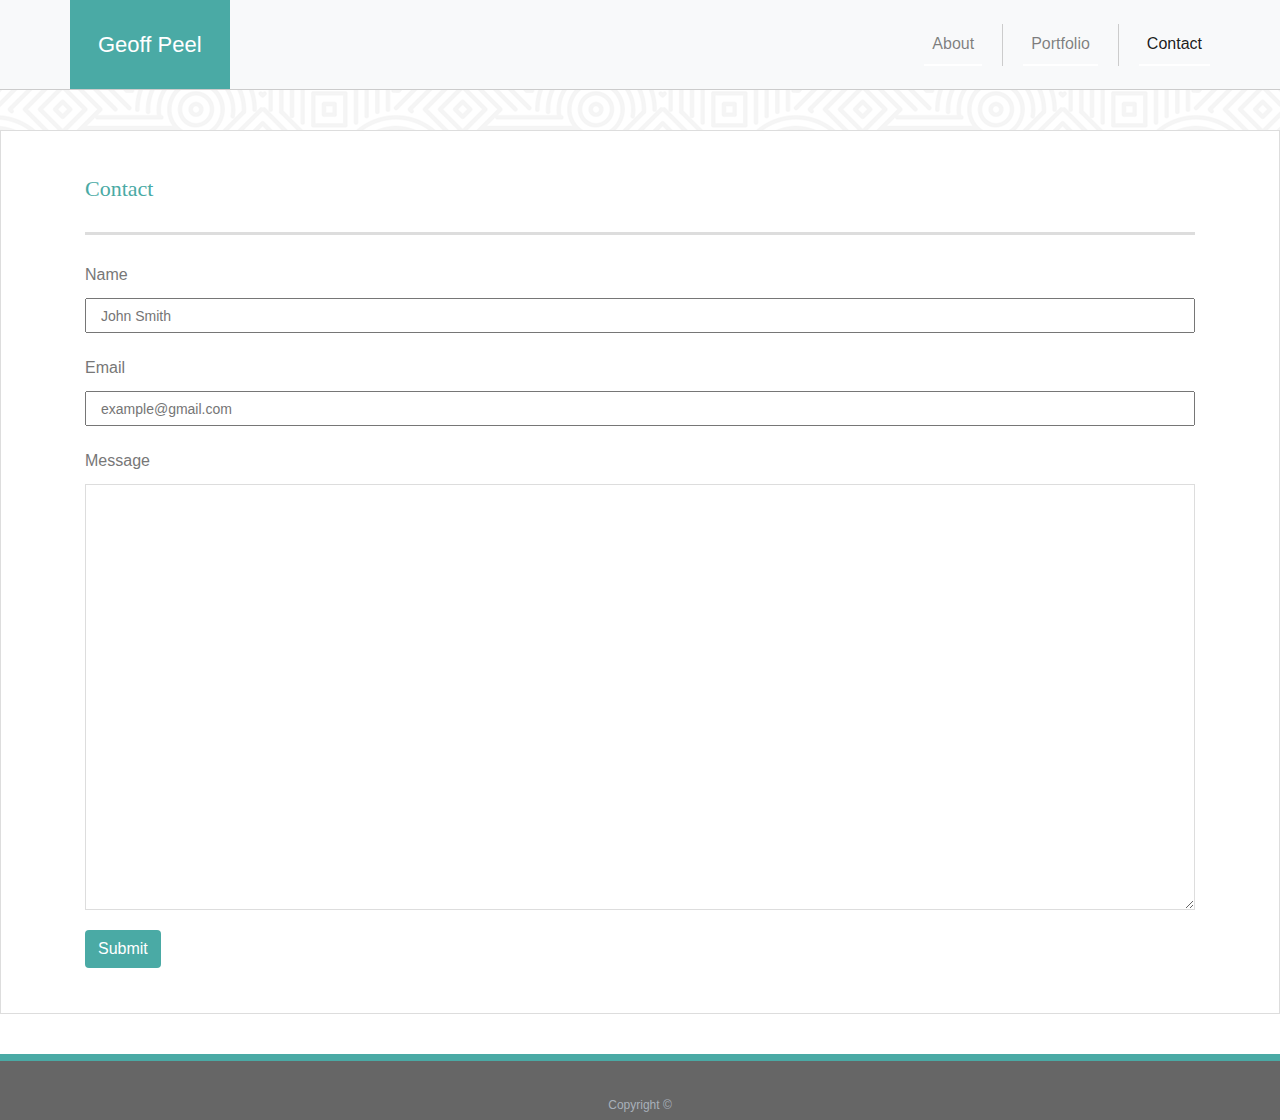
==== contact.html @ 92e3704a "create html pages, began styling" ====
<!doctype html>
<html lang="en">

<head>
    <!-- Required meta tags -->
    <meta charset="utf-8">
    <meta name="viewport" content="width=device-width, initial-scale=1, shrink-to-fit=no">

    <!-- Bootstrap CSS -->
    <link rel="stylesheet" href="https://maxcdn.bootstrapcdn.com/bootstrap/4.0.0/css/bootstrap.min.css" integrity="sha384-Gn5384xqQ1aoWXA+058RXPxPg6fy4IWvTNh0E263XmFcJlSAwiGgFAW/dAiS6JXm"
        crossorigin="anonymous">
    <link rel="stylesheet" type="text/css" href="style.css">

    <title>Contact | Geoff Peel's Portfolio</title>
</head>

<body>
    <header>
        <nav class="navbar navbar-expand-md navbar-light bg-light">
            <div class="container">
                <a class="navbar-brand" href="index.html">Geoff Peel</a>
                <button class="navbar-toggler" type="button" data-toggle="collapse" data-target="#main-nav" aria-controls="main-nav"
                    aria-expanded="false" aria-label="Toggle navigation">
                    <span class="navbar-toggler-icon"></span>
                </button>
                <div class="collapse navbar-collapse" id="main-nav">
                    <ul class="navbar-nav ml-auto">
                        <li class="nav-item">
                            <a class="nav-link" href="index.html">About
                                <span class="sr-only">(current)</span>
                            </a>
                        </li>
                        <li class="nav-item">
                            <a class="nav-link" href="portfolio.html">Portfolio</a>
                        </li>
                        <li class="nav-item">
                            <a class="nav-link active" href="contact.html">Contact</a>
                        </li>
                    </ul>
                </div>
            </div>
        </nav>
    </header>
    <section class="contact">
        <div class="container">
            <div class="row">
                <div class="col-12">
                    <h2 class="content-heading">Contact</h2>
                    <form>
                        <label for="name">Name</label>
                        <input type="text" name="name" id="name" placeholder="John Smith">
                        <label for="email">Email</label>
                        <input type="email" id="email" name="email" placeholder="example@gmail.com">
                        <label for="message">Message</label>
                        <textarea id="message" rows="16"></textarea>
                        <button class="btn" type="submit">Submit</button>
                    </form>
                </div>
            </div>
        </div>
    </section>
    <footer class="text-center">
        <div class="container">
            <div class="row">
                <div class="col-12">
                    <p class="copyright">Copyright &copy;</p>
                </div>
            </div>
        </div>
    </footer>
---- style.css ----
body {
    padding:0;
    margin: 0;
    font-family: Arial, 'Helvetica Neue', Helvetica, sans-serif;
    font-size: 16px;
    color: #777;
    background: url('images/hypnotize.png');
    background-attachment: fixed;
}

h1, h2, h3, h4, h5, h6 {
    font-family: Georgia, 'Times New Roman', Times, serif;
    color: #4aaaa5;
}

header, .about-me, .portfolio, .contact {
    background-color: #fff;
}

header {
    border-bottom: 1px solid #ccc;
}

header li {
    padding: 0 20px;
    border-right: 1px solid #ccc;
}

header li a {
    padding-bottom: 4px;
    border-bottom: 2px solid #fff;
    text-decoration: none;
    color: #777;
    transition: all 0.3s ease-in;
}

header li a:hover {
    border-bottom-color: #4A97DD;
}

header li:last-of-type {
    padding-right: 0;
    border-right: none;
}

footer {
    background-color: #666;
    border-top: 7px solid #4aaaa5;
    color: #A8B0BA;
    font-size: 12px;
}

footer p {
    margin-top: 35px;
    padding-bottom: 6px;
    margin-bottom: 0px;
}

.navbar {
    padding-top: 0;
    padding-bottom: 0;
}
.navbar .container {
    padding: 0;
}

.navbar-light .navbar-brand {
    color: #fff;
}

.navbar-brand {
    display: inline-block;
    color: #fff;
    background-color: #4aaaa5;
    padding: 28px;
    margin: 0;
    font-size: 22px;
    transition: all 0.3s ease-in;
}

.navbar-brand:hover, button:hover, figure:hover figcaption h3 {
    background-color: #4A97DD;
}

.about-me, .portfolio, .contact {
    margin-top: 40px;
    margin-bottom: 40px;
    padding: 45px 30px;
    line-height: 1.875;
    border: 1px solid #ddd;
}

.content-heading {
    font-size: 22px;
    padding-bottom: 30px;
    border-bottom: 3px solid #ddd;
    margin-top: 0;
    margin-bottom: 25px;
    transition: all 0.3s ease-in;
    cursor: none;
}

.content-heading:hover {
    color: #4A97DD;
}

.portfolio figcaption {
    position: relative;
    bottom: 65px;
    left: 0;
    right: 0;
    transition: all 0.3s ease-in;
}

figure:hover figcaption {
    bottom: 45px;
}


.portfolio figcaption h3 {
    color: #fff;
    background-color: #4aaaa5;
    text-align: center;
    margin: 0;
    transition: all 0.3s ease-in;
}

input, textarea {
    display: block;
    width: 100%;
    margin-bottom: 20px;
    font-size: 14px;
}

input {
    height: 35px;
    text-indent: 12px;
}

input::placeholder {
    text-indent: 12px;
    font-size: 14px;
}

textarea {
    border-color: #ddd;
}

button {
    background-color: #4aaaa5;
    color: #fff;
    font-size: 16px;
    padding: 14px 30px;
    border: none;
    transition: all 0.3s ease-in;
}

@media screen and (min-width: 768px) {
    .headshot {
        max-height: 150px;
        width: auto;
    }
}
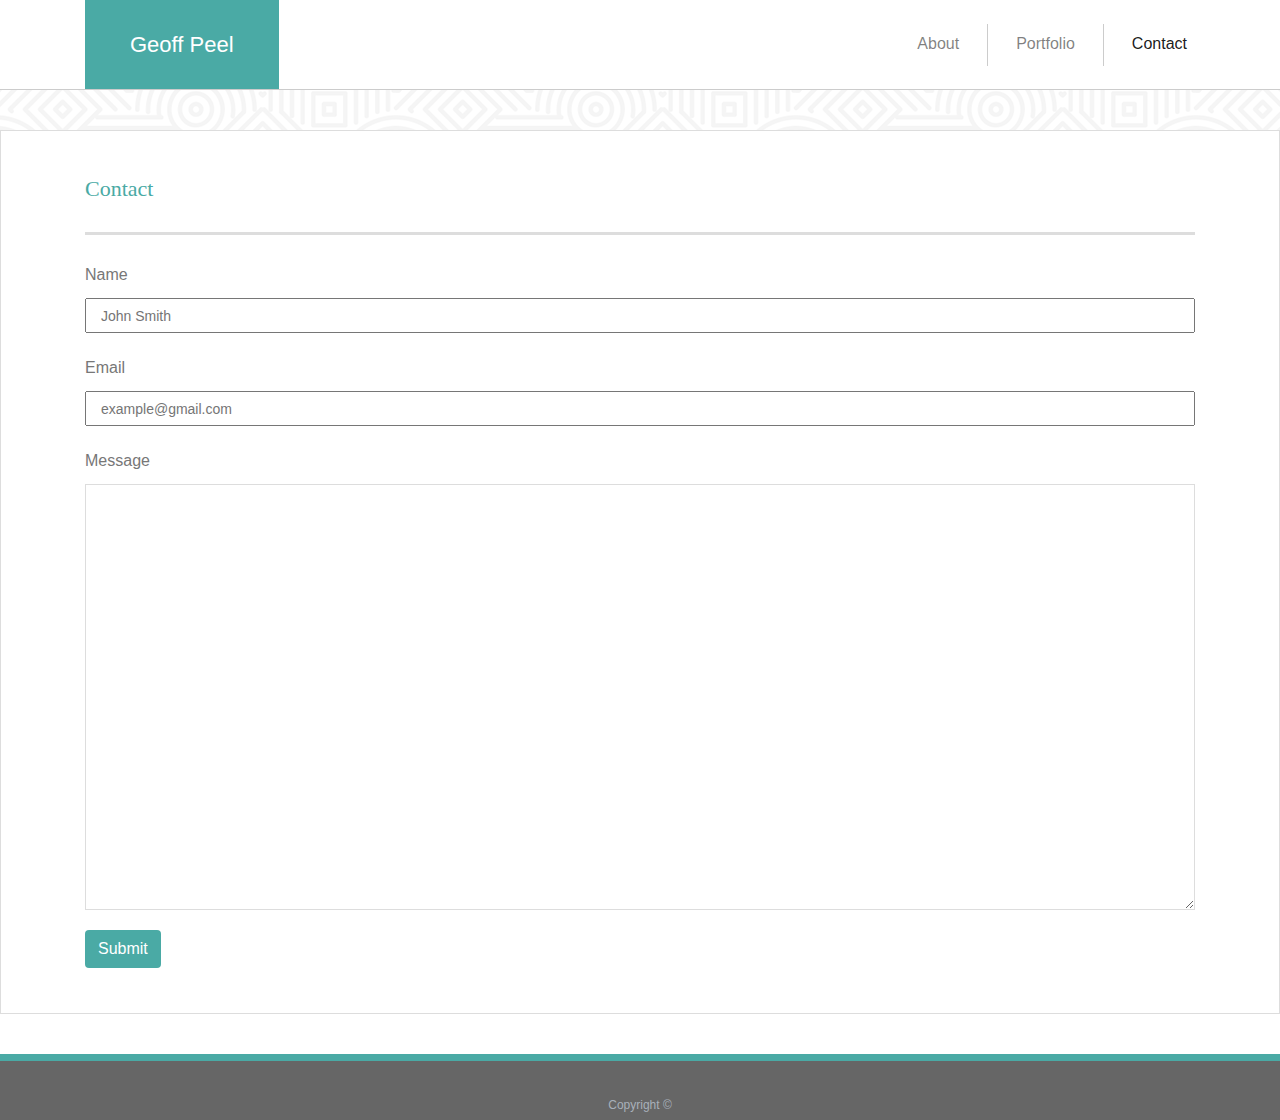
==== commit 6b576404: "Finalized styling" ====
--- a/contact.html
+++ b/contact.html
@@ -67,4 +67,16 @@
                 </div>
             </div>
         </div>
-    </footer>+    </footer>
+
+    <!-- Optional JavaScript -->
+    <!-- jQuery first, then Popper.js, then Bootstrap JS -->
+    <script src="https://code.jquery.com/jquery-3.2.1.slim.min.js" integrity="sha384-KJ3o2DKtIkvYIK3UENzmM7KCkRr/rE9/Qpg6aAZGJwFDMVNA/GpGFF93hXpG5KkN"
+        crossorigin="anonymous"></script>
+    <script src="https://cdnjs.cloudflare.com/ajax/libs/popper.js/1.12.9/umd/popper.min.js" integrity="sha384-ApNbgh9B+Y1QKtv3Rn7W3mgPxhU9K/ScQsAP7hUibX39j7fakFPskvXusvfa0b4Q"
+        crossorigin="anonymous"></script>
+    <script src="https://maxcdn.bootstrapcdn.com/bootstrap/4.0.0/js/bootstrap.min.js" integrity="sha384-JZR6Spejh4U02d8jOt6vLEHfe/JQGiRRSQQxSfFWpi1MquVdAyjUar5+76PVCmYl"
+        crossorigin="anonymous"></script>
+</body>
+
+</html>--- a/style.css
+++ b/style.css
@@ -11,6 +11,12 @@
 h1, h2, h3, h4, h5, h6 {
     font-family: Georgia, 'Times New Roman', Times, serif;
     color: #4aaaa5;
+}
+
+h3 {
+    font-size: 1.17em;
+    font-weight: bold;
+    line-height: 1.875;
 }
 
 header, .about-me, .portfolio, .contact {
@@ -60,11 +66,16 @@
     padding-top: 0;
     padding-bottom: 0;
 }
-.navbar .container {
-    padding: 0;
+
+.bg-light {
+    background-color: #fff !important;
 }
 
 .navbar-light .navbar-brand {
+    color: #fff;
+}
+
+.navbar-light .navbar-brand:hover {
     color: #fff;
 }
 
@@ -72,7 +83,7 @@
     display: inline-block;
     color: #fff;
     background-color: #4aaaa5;
-    padding: 28px;
+    padding: 28px 45px;
     margin: 0;
     font-size: 22px;
     transition: all 0.3s ease-in;
@@ -84,7 +95,9 @@
 
 .about-me, .portfolio, .contact {
     margin-top: 40px;
+    margin-right: 0;
     margin-bottom: 40px;
+    margin-left: 0;
     padding: 45px 30px;
     line-height: 1.875;
     border: 1px solid #ddd;
@@ -109,11 +122,11 @@
     bottom: 65px;
     left: 0;
     right: 0;
-    transition: all 0.3s ease-in;
+    transition: all 0.4s ease-out;
 }
 
 figure:hover figcaption {
-    bottom: 45px;
+    bottom: 32px;
 }
 
 
